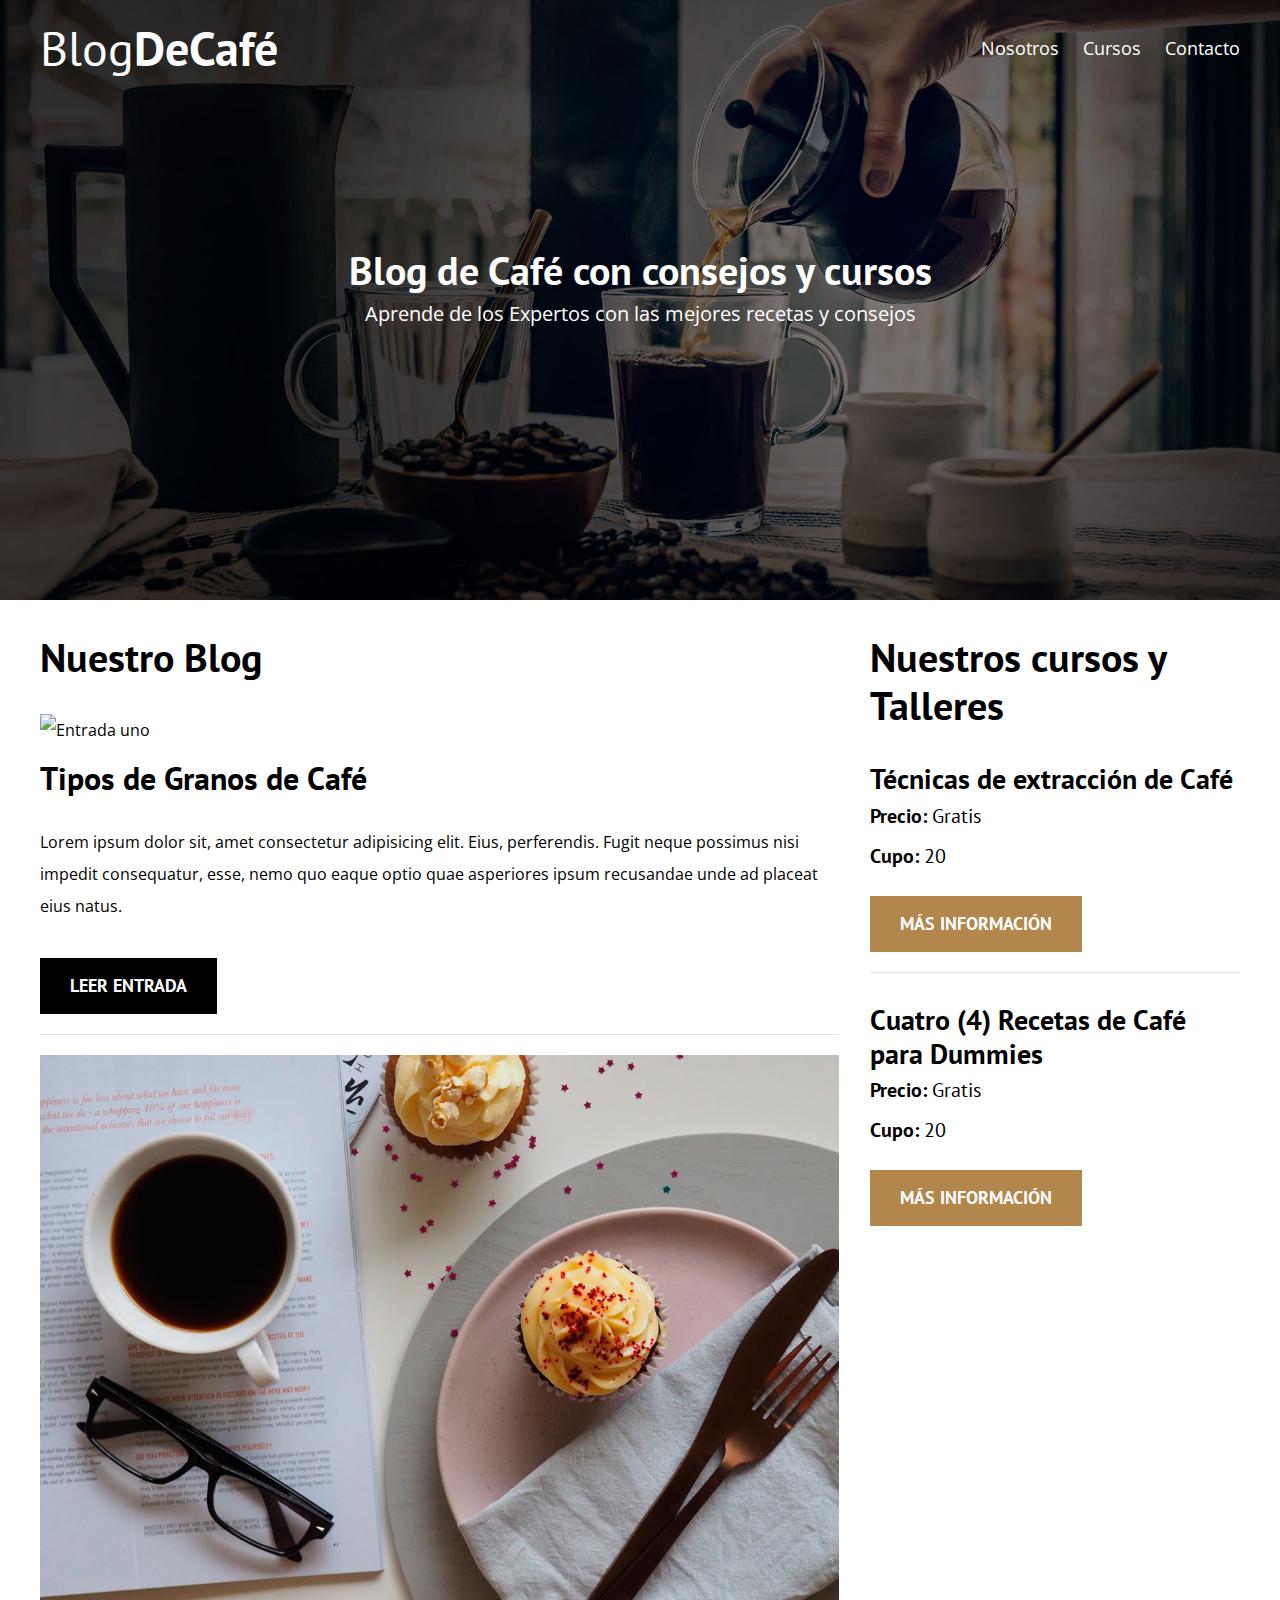
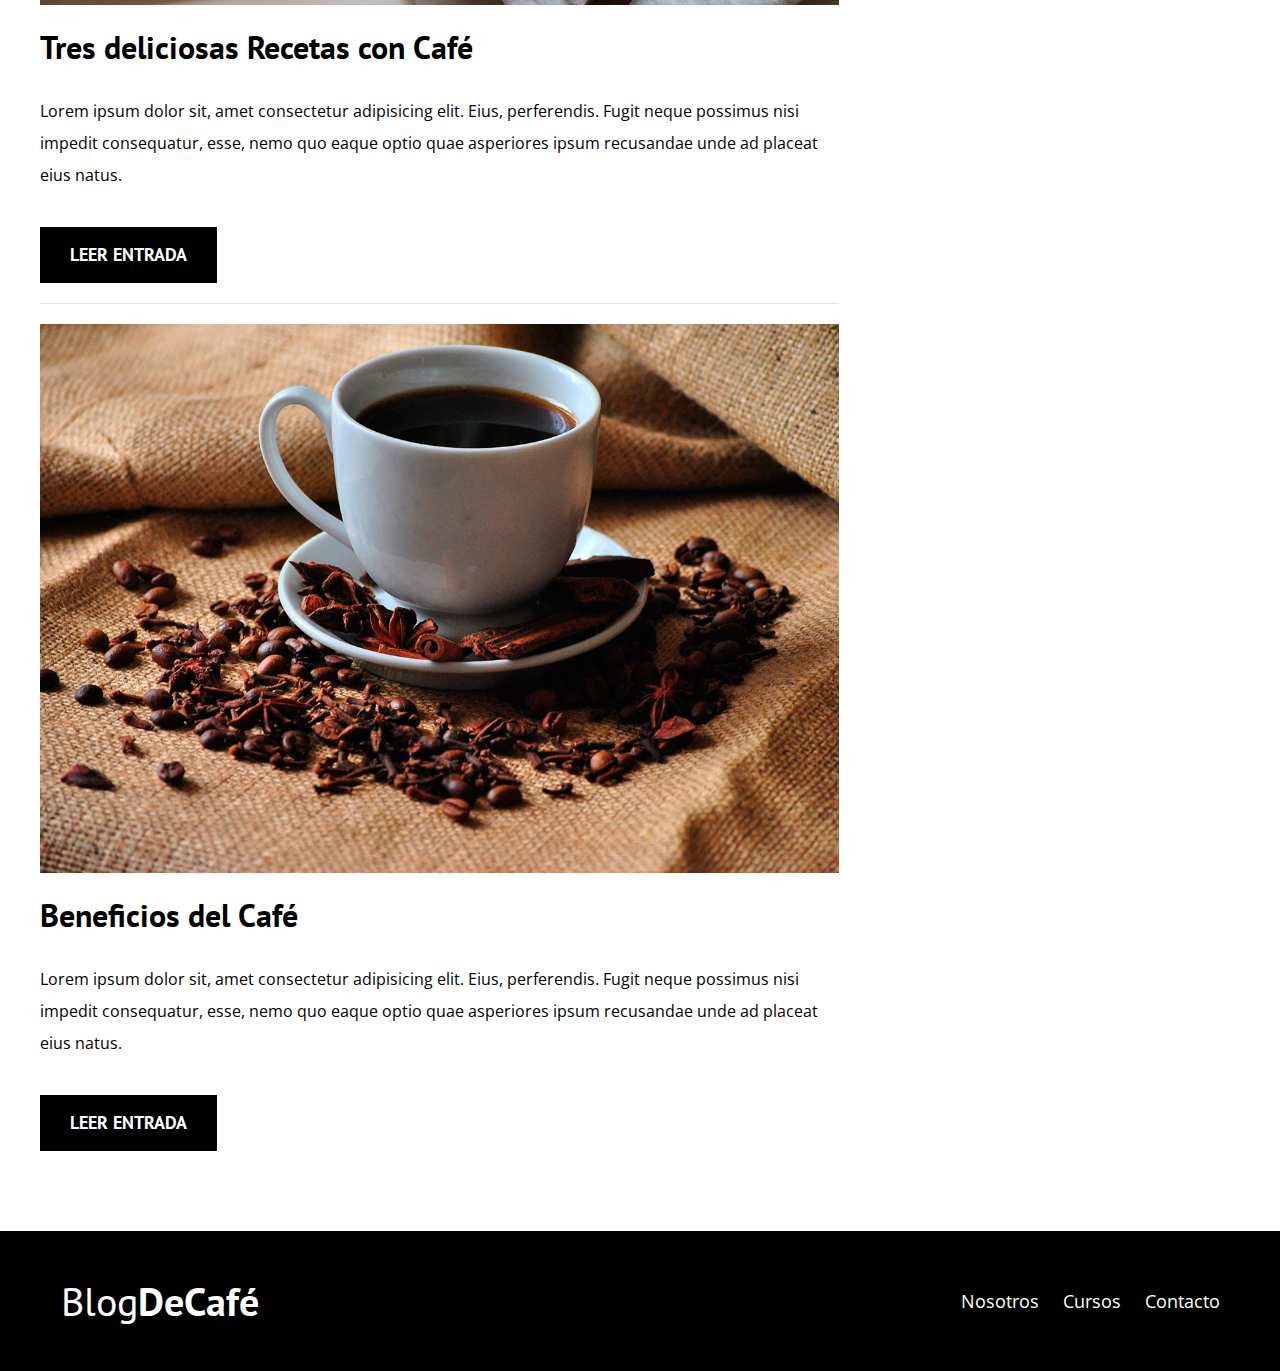
==== index.html @ 8b072244 "Blog Café" ====
<!DOCTYPE html>
<html lang="es">

<head>

    <meta charset="UTF-8">
    <meta name="viewport" content="width=device-width, initial-scale=1.0">
    <meta http-equiv="X-UA-Compatible" content="ie=edge">
    <link rel="stylesheet" href="CSS/normalize.css">
    <link rel="stylesheet" href="CSS/style.css">
    <link href="https://fonts.googleapis.com/css?family=Open+Sans|PT+Sans:400,700&display=swap" rel="stylesheet">
    <link rel="shortcut icon" href="IMG/cafe.png" type="image/x-png">
    <title> Blog de Café </title>


</head>

<body>

    <header class="inicio">
        <div class="contenedor">
            <div class="barra">
                <a href="index.html">
                    <h1 class="no-margin centrar-texto">Blog<span>DeCafé</span></h1>
                </a>
                <nav class="navegacion centrar-texto">
                    <a href="nosotros.html">Nosotros</a>
                    <a href="cursos.html">Cursos</a>
                    <a href="contacto.html">Contacto</a>
                </nav>
            </div>
            <!-- barra -->

            <div class="texto-inicio centrar-texto">
                <h2 class="no-margin">Blog de Café con consejos y cursos</h2>
                <p class="no-margin">Aprende de los Expertos con las mejores recetas y consejos</p>
            </div>

        </div>
        <!-- contenedor -->
    </header>

    <div class="contenido-principal contenedor">
        <main class="blog">
            <h2>Nuestro Blog </h2>

            <article class="entrada-blog">
                <div class="imagen">
                    <img src="IMG/" alt="Entrada uno">
                </div>
                <div class="contenido-blog">
                    <h3 class="no-margin">Tipos de Granos de Café</h3>
                    <p>Lorem ipsum dolor sit, amet consectetur adipisicing elit. Eius, perferendis. Fugit neque possimus nisi impedit consequatur, esse, nemo quo eaque optio quae asperiores ipsum recusandae unde ad placeat eius natus.</p>
                    <a href="entrada.html" class="boton boton-primario"> Leer Entrada</a>
                </div>
            </article>
            <article class="entrada-blog">
                <div class="imagen">
                    <img src="IMG/blog2.jpg" alt="Entrada uno">
                </div>
                <div class="contenido-blog">
                    <h3 class="no-margin">Tres deliciosas Recetas con Café</h3>
                    <p>Lorem ipsum dolor sit, amet consectetur adipisicing elit. Eius, perferendis. Fugit neque possimus nisi impedit consequatur, esse, nemo quo eaque optio quae asperiores ipsum recusandae unde ad placeat eius natus.</p>
                    <a href="entrada.html" class="boton boton-primario"> Leer Entrada</a>
                </div>
            </article>
            <article class="entrada-blog">
                <div class="imagen">
                    <img src="IMG/blog3.jpg" alt="Entrada tres">
                </div>
                <div class="contenido-blog">
                    <h3 class="no-margin">Beneficios del Café</h3>
                    <p>Lorem ipsum dolor sit, amet consectetur adipisicing elit. Eius, perferendis. Fugit neque possimus nisi impedit consequatur, esse, nemo quo eaque optio quae asperiores ipsum recusandae unde ad placeat eius natus.</p>
                    <a href="entrada.html" class="boton boton-primario"> Leer Entrada</a>
                </div>
            </article>
        </main>

        <aside class="cursos">

            <h2>Nuestros cursos y Talleres</h2>

            <ul class="cursos-lista">
                <li class="curso">
                    <h4 class="no-margin">Técnicas de extracción de Café</h4>
                    <p class="no-margin">Precio: <span>Gratis</span></p>
                    <p class="no-margin">Cupo: <span>20</span></p>
                    <a href="cursos.html" class="boton boton-secundario"> Más Información</a>
                </li>
                <li class="curso">
                    <h4 class="no-margin">Cuatro (4) Recetas de Café para Dummies</h4>
                    <p class="no-margin">Precio: <span>Gratis</span></p>
                    <p class="no-margin">Cupo: <span>20</span></p>
                    <a href="cursos.html" class="boton boton-secundario"> Más Información</a>
                </li>
            </ul>

        </aside>
    </div>

    <footer class="pie-pagina">
        <div class="contenedor">
            <div class="barra">
                <p class="no-margin centrar-texto">Blog<span>DeCafé</span></p>
                <nav class="navegacion centrar-texto">
                    <a href="nosotros.html">Nosotros</a>
                    <a href="cursos.html">Cursos</a>
                    <a href="contacto.html">Contacto</a>
                </nav>
            </div>

        </div>
    </footer>


</body>

</html>
---- CSS/style.css ----
/* apply a natural box layout model to all elements, but allowing components to change */

html {
    box-sizing: border-box;
    font-size: 62.5%/* 1rem = 10px*/
}

*,
*:before,
*:after {
    box-sizing: inherit;
}


/* ESTILOS GLOBALES */

body {
    font-family: 'Open Sans', sans-serif;
    font-size: 1.6rem;
    line-height: 2;
}

.contenedor {
    max-width: 1200px;
    width: 95%;
    margin: 0 auto;
}

h1,
h2,
h3,
h4 {
    font-family: 'PT Sans', sans-serif;
}

h1 {
    font-size: 4.8rem;
}

h2 {
    font-size: 4rem;
    line-height: 1.2;
}

h3 {
    font-size: 3.2rem;
}

h4 {
    font-size: 2.8rem;
    line-height: 1.2;
}

img {
    max-width: 100%;
}


/* UTILIDADES */

.centrar-texto {
    text-align: center;
}

.no-margin {
    margin: 0;
}


/*Cuadricula*/

@media (min-width:768px) {
    .grid {
        display: flex;
        justify-content: space-between;
        flex-wrap: wrap;
    }
    .centrar-columnas {
        justify-content: center;
    }
    .columnas-4 {
        flex: 0 0 calc(33.3% - 1rem);
    }
    .columnas-6 {
        flex: 0 0 calc(50% - 1rem);
    }
    .columnas-8 {
        flex: 0 0 calc(66.6% - 1rem);
    }
    .columnas-10 {
        flex: 0 0 calc(83.3% - 1rem);
    }
    .columnas-12 {
        flex: 0 0 100%;
    }
}


/* Botones */

.boton {
    display: block;
    padding: 1rem 3rem;
    margin: 2rem 0;
    text-align: center;
    text-decoration: none;
    color: #fff;
    font-family: 'PT Sans', sans-serif;
    font-weight: 700;
    font-size: 1.8rem;
    text-transform: uppercase;
    flex: 0 0 100%;
}

.boton:hover {
    cursor: pointer;
}

.boton-primario {
    background-color: #000;
}

.boton-secundario {
    background-color: #b2864c;
}

@media (min-width:768px) {
    .boton {
        display: inline-block;
        flex: 0 0 auto;
    }
}


/*HEADER */

@media (min-width:768px) {
    .barra {
        display: flex;
        justify-content: space-between;
        align-items: center;
    }
}

.inicio {
    background-image: url(../IMG/banner.jpg);
    background-repeat: no-repeat;
    background-position: center center;
    background-size: cover;
    height: 60rem;
}

.inicio a {
    text-decoration: none;
    color: #fff;
}

.inicio h1 {
    font-weight: 400;
}

.inicio h1 span {
    font-weight: 700;
}


/*INICIO NAGEVACION*/

.navegacion a {
    display: block;
    font-size: 1.8rem;
    text-decoration: none;
    color: #fff;
}

@media (min-width:768px) {
    .navegacion a {
        display: inline;
        margin-right: 2rem;
    }
    .navegacion a:last-of-type {
        margin: 0;
    }
}


/*TEXTO INICIO*/

.texto-inicio {
    color: #fff;
    margin-top: 5rem;
}

.texto-inicio p {
    font-size: 2rem;
}

@media (min-width:768px) {
    .texto-inicio {
        margin-top: 15rem;
    }
}

@media (max-width:750px) {
    .texto-inicio h2 {
        line-height: 1.2;
    }
}


/*MAIN*/

.contenido-principal {
    display: flex;
    flex-wrap: wrap;
}

.blog,
.cursos {
    flex: 0 0 100%;
}

.cursos {
    order: -1;
}

@media (min-width:768px) {
    .contenido-principal {
        justify-content: space-between;
    }
    .blog {
        flex-basis: 66.6%;
        order: -1;
    }
    .cursos {
        flex-basis: calc(33.3% - 3rem);
    }
}


/*
.entrada-blog {
    display: flex;
    justify-content: space-between;
    align-items: center;
}

.entrada-blog .imagen {
    flex: 0 0 40%
}

.entrada-blog .contenido-blog {
    flex: 0 0 calc(60% - 2rem);
}

*/


/*Opcional*/

.entrada-blog {
    margin-bottom: 2rem;
    border-bottom: 1px solid #e1e1e1;
}

.entrada-blog:last-of-type {
    border: none;
}


/*BARRA LATERAL: CURSOS*/

.cursos-lista {
    padding: 0;
    list-style: none;
}

.curso {
    list-style: none;
    margin-bottom: 3rem;
    border-bottom: 1px solid #e1e1e1;
}

.curso:last-of-type {
    border: none;
}

.curso p {
    font-family: 'PT Sans', sans-serif;
    font-weight: 700;
    font-size: 2rem;
}

.curso p span {
    font-weight: 400;
}


/*Footer */

.pie-pagina {
    background: #000000;
    padding: 3rem;
    margin-top: 4rem;
}

.pie-pagina p {
    color: #ffffff;
    font-family: 'PT Sans', sans-serif;
    font-weight: 400;
    font-size: 4rem;
}

.pie-pagina p span {
    font-weight: 700;
}


/*CURSOS*/

.blog-cursos {
    display: flex;
    flex-wrap: wrap;
}

.imagen-cursos,
.texto-cursos {
    flex: 0 0 100%;
}

.texto-cursos ul {
    padding-left: 0;
}

.texto-cursos .curso {
    list-style: none;
    padding-top: 2rem;
}

.texto-cursos .curso h4 {
    font-size: 2.6rem;
}

@media (min-width:768px) {
    .blog-cursos .imagen-cursos {
        flex: 0 0 30%;
        padding: 2rem;
    }
    .blog-cursos .texto-cursos {
        flex: 0 0 calc(70% - 2rem);
    }
}


/*PAGINA CONTACTO*/

.formulario {
    background-color: #ffffff;
    padding: 5rem;
}

@media (min-width:768px) {
    .formulario {
        margin-top: -10rem;
    }
}

.formulario .campo {
    display: flex;
    justify-content: space-between;
    margin-bottom: 3rem;
}

.formulario .campo label {
    flex: 0 0 8rem;
}

.formulario .campo input:not([type="submit"]),
.formulario .campo textarea {
    flex: 1;
    border: 1px solid #e1e1e1;
    padding: 1rem;
}

.formulario .campo textarea {
    height: 20rem;
}

.formulario .enviar {
    display: flex;
    justify-content: flex-end;
}
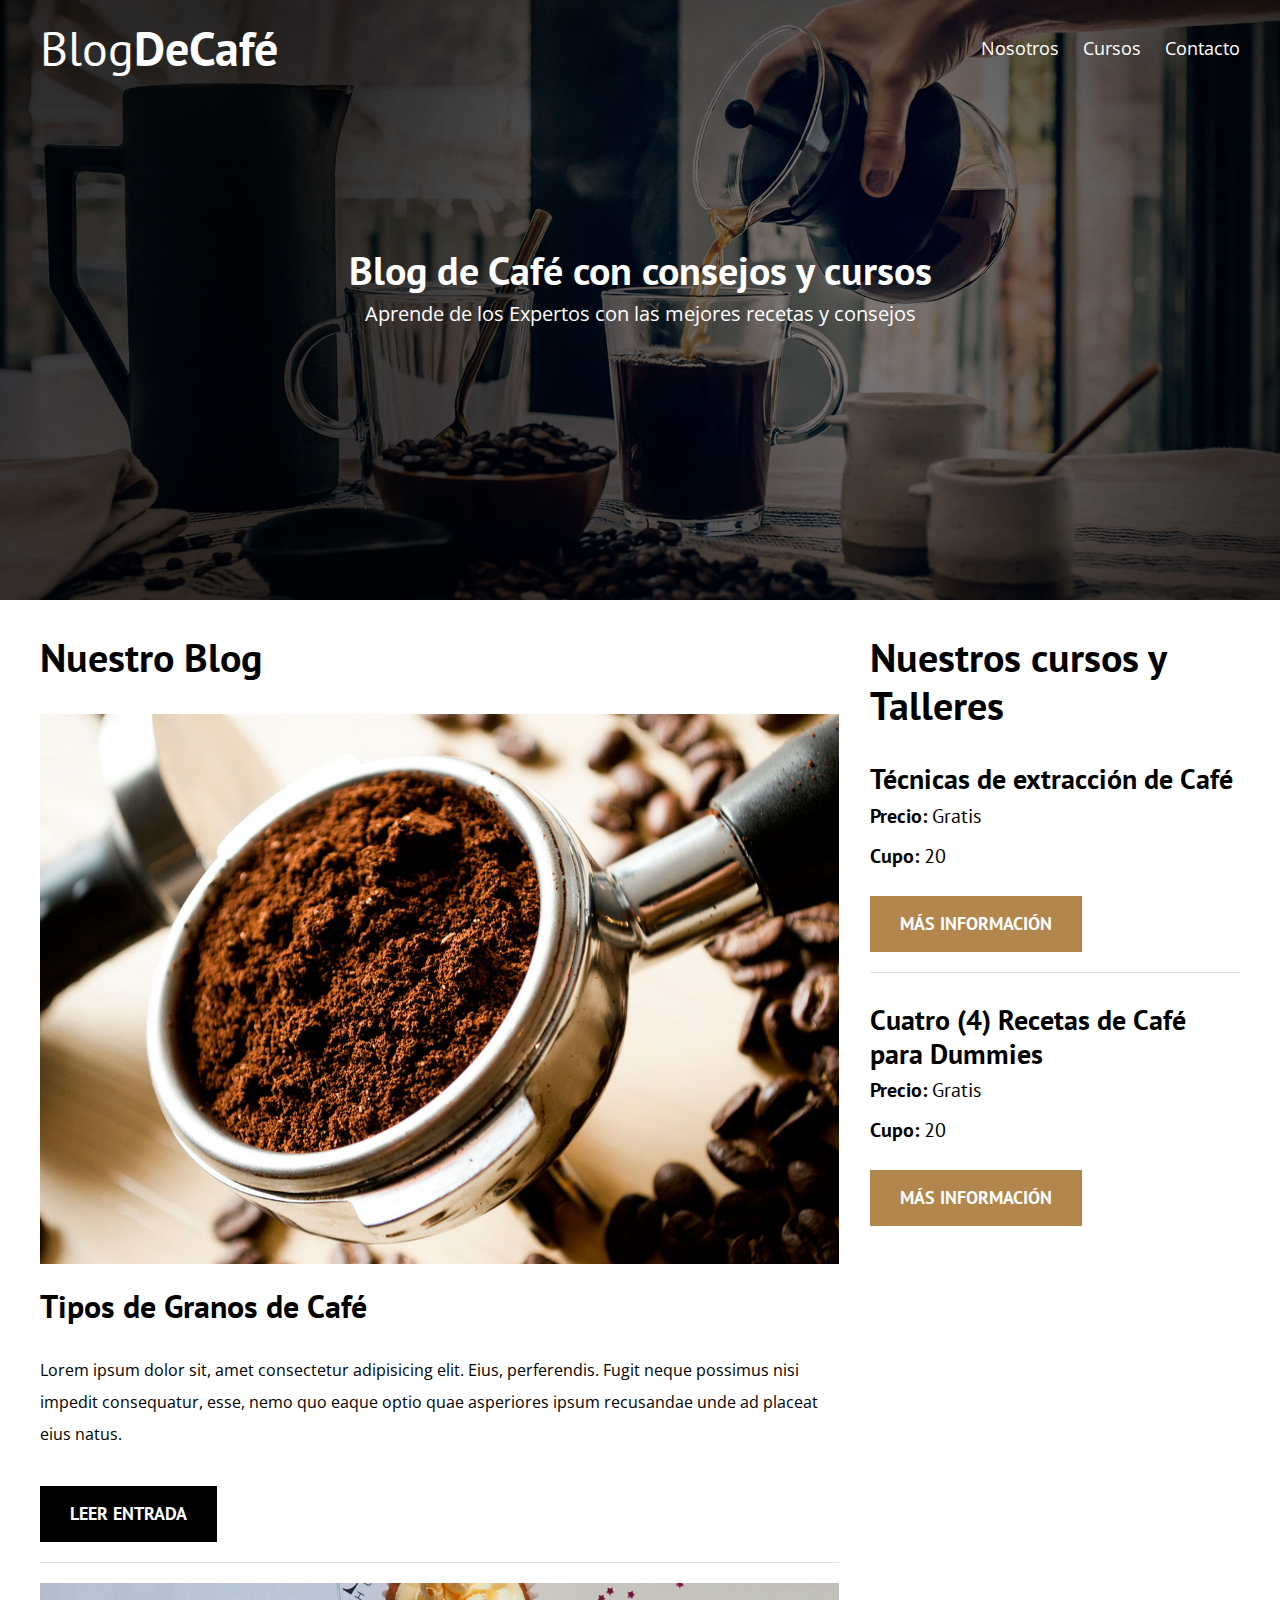
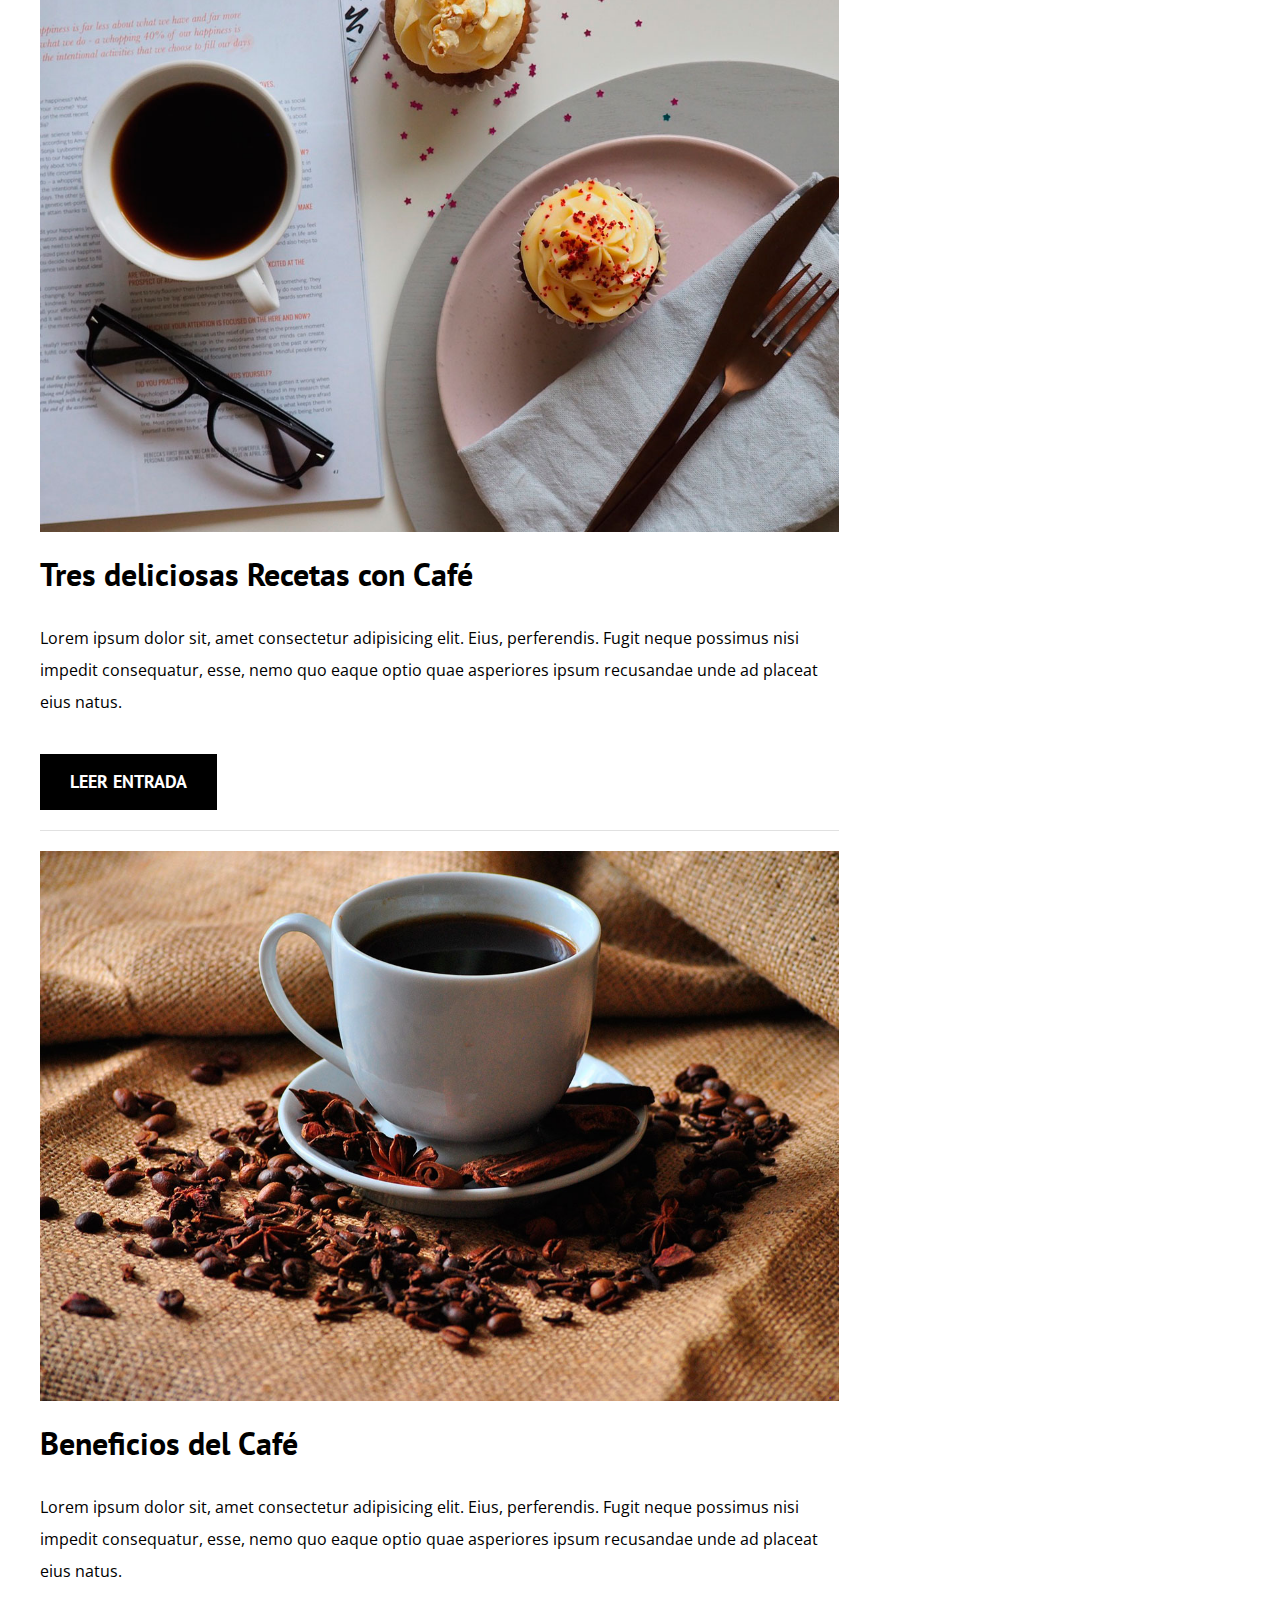
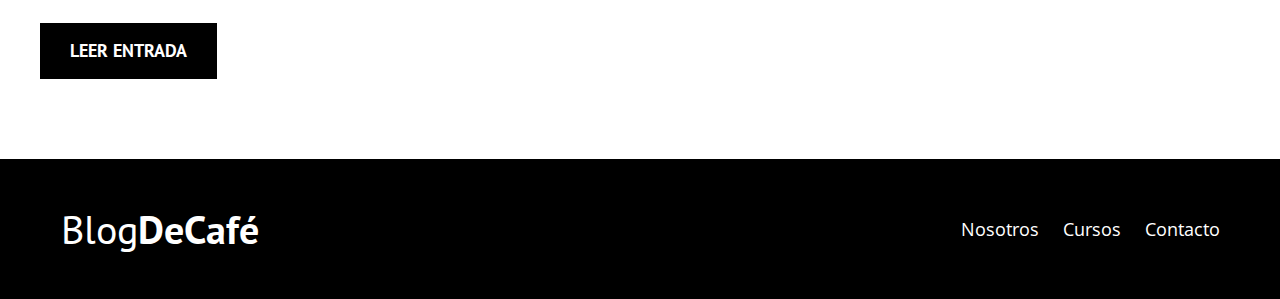
==== commit 10f33d73: "Blog Café..." ====
--- a/index.html
+++ b/index.html
@@ -46,7 +46,7 @@
 
             <article class="entrada-blog">
                 <div class="imagen">
-                    <img src="IMG/" alt="Entrada uno">
+                    <img src="IMG/blog1.jpg" alt="Entrada uno">
                 </div>
                 <div class="contenido-blog">
                     <h3 class="no-margin">Tipos de Granos de Café</h3>
@@ -56,7 +56,7 @@
             </article>
             <article class="entrada-blog">
                 <div class="imagen">
-                    <img src="IMG/blog2.jpg" alt="Entrada uno">
+                    <img src="IMG/blog2.jpg" alt="Entrada dos">
                 </div>
                 <div class="contenido-blog">
                     <h3 class="no-margin">Tres deliciosas Recetas con Café</h3>
